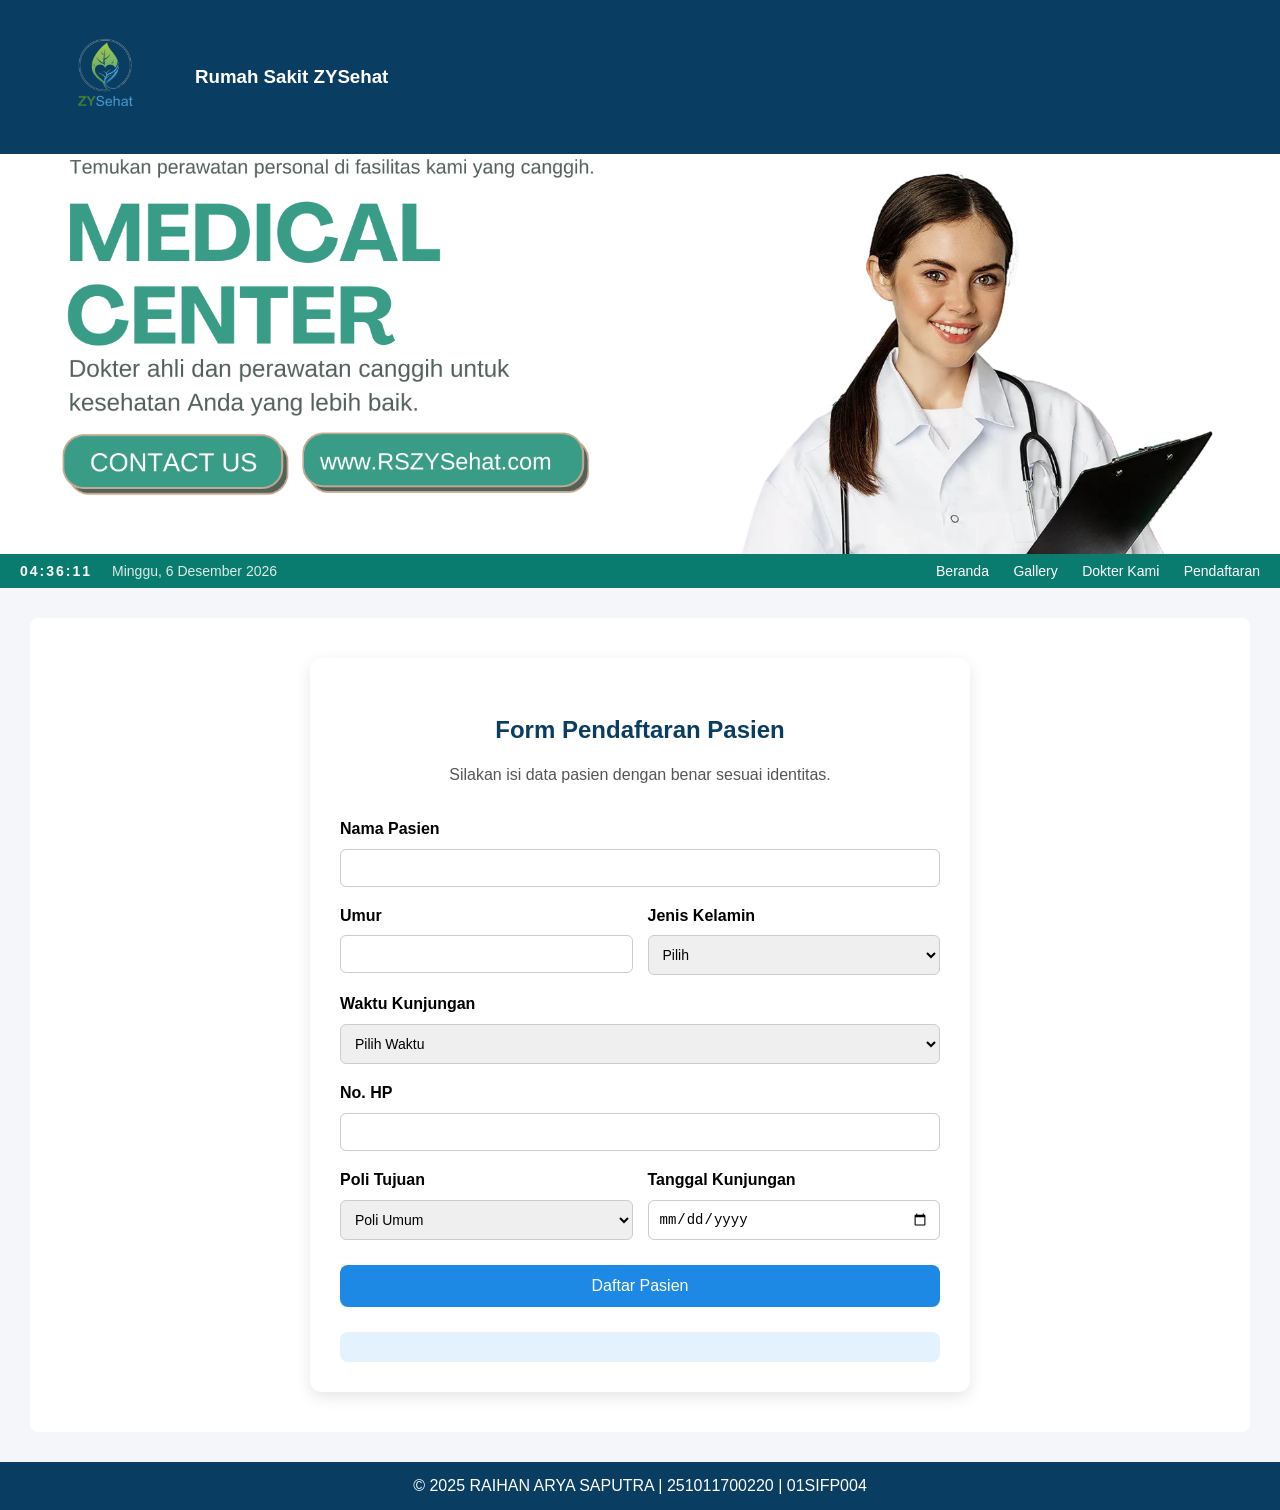
==== pendaftaran.html @ b3568ec8 "Add files via upload" ====
<!DOCTYPE html>
<html lang="id">
<head>
    <meta charset="UTF-8">
    <title>Pendaftaran | RS ZYSehat</title>
    <link rel="stylesheet" href="style.css/warna.css">
</head>
<body>

    <!-- HEADER -->
    <div class="header">
        <div class="logo">
            <img src="img/lego.png" alt="Logo RS ZYSehat">
        </div>
        <h3>Rumah Sakit ZYSehat</h3>
    </div>

    <!-- BANNER -->
    <div class="banner"></div>

    <!-- NAVBAR -->
    <div class="top-bar">
        <div class="top-left">
            <span id="clock" class="top-clock"></span><br>
            <span id="date" class="top-date"></span>
        </div>

        <div class="top-right">
            <a href="index.html">Beranda</a>
            <a href="gallery.html">Gallery</a>
            <a href="dokter.html">Dokter Kami</a>
            <a href="pendaftaran.html">Pendaftaran</a>
        </div>
    </div>

    <!-- PENDAFTARAN -->
    <div class="section pendaftaran">
        <div class="form-card">
            <h2>Form Pendaftaran Pasien</h2>
            <p>Silakan isi data pasien dengan benar sesuai identitas.</p>

            <form onsubmit="daftarPasien(); return false;">
                <div class="form-group">
                    <label>Nama Pasien</label>
                    <input type="text" id="nama" required>
                </div>

                <div class="form-row">
                    <div class="form-group">
                        <label>Umur</label>
                        <input type="number" id="umur" required>
                    </div>

                    <div class="form-group">
                        <label>Jenis Kelamin</label>
                        <select id="jk" required>
                            <option value="">Pilih</option>
                            <option>Laki-laki</option>
                            <option>Perempuan</option>
                        </select>
                    </div>
                </div>

                <div class="form-group">
                    <label>Waktu Kunjungan</label>
                    <select id="waktu" required>
                        <option value="">Pilih Waktu</option>
                    </select>
                </div>


                <div class="form-group">
                    <label>No. HP</label>
                    <input type="tel" id="hp" required>
                </div>

                <div class="form-row">
                    <div class="form-group">
                        <label>Poli Tujuan</label>
                        <select id="poli" required>
                            <option>Poli Umum</option>
                            <option>Poli Anak</option>
                            <option>Poli Gigi</option>
                        </select>
                    </div>

                    <div class="form-group">
                        <label>Tanggal Kunjungan</label>
                        <input type="date" id="tanggal" required>
                    </div>
                </div>

                <button type="submit" class="btn-daftar">Daftar Pasien</button>
            </form>

            <div id="hasil" class="hasil"></div>
        </div>
    </div>


    <!-- FOOTER -->
    <div class="footer">© 2025 RAIHAN ARYA SAPUTRA | 251011700220 | 01SIFP004</div>

    <!-- JAVASCRIPT -->
    <script>
        function updateClock() {
        const now = new Date();

        let jam = now.getHours();
        let menit = now.getMinutes();
        let detik = now.getSeconds();

        jam = jam < 10 ? "0" + jam : jam;
        menit = menit < 10 ? "0" + menit : menit;
        detik = detik < 10 ? "0" + detik : detik;
        
        const namaHari = ["Minggu", "Senin", "Selasa", "Rabu", "Kamis", "Jumat", "Sabtu"];
        const namaBulan = [
            "Januari", "Februari", "Maret", "April", "Mei", "Juni",
            "Juli", "Agustus", "September", "Oktober", "November", "Desember"
        ];

        let hari = namaHari[now.getDay()];
        let tanggal = now.getDate();
        let bulan = namaBulan[now.getMonth()];
        let tahun = now.getFullYear();

        
        document.getElementById("clock").innerHTML =
            jam + ":" + menit + ":" + detik;

        document.getElementById("date").innerHTML =
            hari + ", " + tanggal + " " + bulan + " " + tahun;
        }

        setInterval(updateClock, 1000);
        updateClock();
    </script>


</body>
</html>
---- style.css/warna.css ----
body {
    margin: 0;
    font-family: Arial, sans-serif;
    background: #f5f6fa;
}

/* HEADER & LOGO */
.header {
    background: #0a3d62;
    display: flex;
    align-items: center;
    padding: 0px 30px;
    color: white;
}

.logo img {
    width: 150px;
    margin-right: 15px;
}

/*  JAM DIGITAL & NAVBAR  */
.top-bar {
    display: flex;
    align-items: center;
    justify-content: space-between;
    padding: 8px 20px;
    background-color: #0a7c6f;
}

.top-left {
    display: flex;
    align-items: center;
    gap: 10px; 
}

.top-date {
    font-size: 14px;
    opacity: 0.85;
    color: #ffffff;
}

.top-clock {
    font-size: 14px;
    font-weight: 600;
    color: #ffffff;
    letter-spacing: 2px;
}

.top-right a {
    color: #ffffff;
    text-decoration: none;
    margin-left: 20px;
    font-size: 14px;
    font-weight: 500;
}

.top-right a:hover {
    text-decoration: underline;
}

/* BANNER */    
.banner {
    background: url("../img/banner.png");
    background-size: cover;
    background-position: center;
    color: white;
    text-align: center;

    padding: 200px 0;
    width: 100%;
}


/* CONTENT/TEKS */
.section {
    background: white;
    margin: 30px;
    padding: 40px;
    border-radius: 8px;
    line-height: 1.8;
}

.section h2 {
    color: #0a3d62;
}

.section p {
    margin: 10px 0;
}

.section ul {
    list-style: none;
    padding: 0;
}

.section ul li {
    padding: 10px;
    margin-bottom: 8px;
    background: #f1f2f6;
    border-left: 5px solid #0a3d62;
    border-radius: 4px;
}

.section p span {
    font-weight: bold;
    color: #0a3d62;
}

/* GALLERY */
.gallery img {
    width: 200px;
    margin: 10px;
    border-radius: 6px;
}

.gallery {
    text-align: center;
}

.gallery-box {
    display: inline-block;
    width: 300px;
    margin: 15px;
    padding: 15px;
    border: 1px solid #ddd;
    border-radius: 10px;
    background-color: #fff;
    vertical-align: top;
    box-shadow: 0 2px 6px rgba(0,0,0,0.1);
}

.gallery-box img {
    width: 100%;
    border-radius: 8px;
    margin-left: 1px;
}

.gallery-box p {
    margin-top: 10px;
    font-size: 14px;
    color: #555;
    text-align: justify;
}

/* PENDAFTARAN */
.pendaftaran {
    display: flex;
    justify-content: center;
    margin-top: 30px;
}

.form-card {
    background: #ffffff;
    padding: 30px;
    width: 100%;
    max-width: 600px;
    border-radius: 12px;
    box-shadow: 0 5px 15px rgba(0,0,0,0.1);
}

.form-card h2 {
    text-align: center;
    margin-bottom: 10px;
}

.form-card p {
    text-align: center;
    margin-bottom: 25px;
    color: #555;
}

.form-group {
    display: flex;
    flex-direction: column;
    margin-bottom: 15px;
}

.form-group label {
    margin-bottom: 5px;
    font-weight: bold;
}

.form-group input, .form-group select {
    padding: 10px;
    border-radius: 6px;
    border: 1px solid #ccc;
    font-size: 14px;
}

.form-row {
    display: flex;
    gap: 15px;
}

.form-row, .form-group {
    flex: 1;
}

.btn-daftar {
    width: 100%;
    padding: 12px;
    margin-top: 10px;
    background: #1e88e5;
    color: #fff;
    border: none;
    border-radius: 8px;
    font-size: 16px;
    cursor: pointer;
}

.btn-daftar:hover {
    background: #1565c0;
}

/* HASIL PENDAFTARAN */
.hasil {
    margin-top: 25px;
    background: #e3f2fd;
    padding: 15px;
    border-radius: 8px;
    font-size: 14px;
}

/* FOOTER  */
.footer {
    background: #0a3d62;
    color: white;
    text-align: center;
    padding: 15px;
}

/* DOKTER SPESIALIS */
.dokter-container {
    display: flex;
    justify-content: center;
    gap: 25px;
    flex-wrap: wrap;
    margin-top: 25px;
}

.dokter-card {
    background: #ffffff;
    width: 220px;
    text-align: center;
    border-radius: 10px;
    padding: 15px;
    box-shadow: 0 8px 20px rgba(0,0,0,0.1);
    transition: 0.3s;
}

.dokter-card:hover {
    transform: translateY(-5px);
}

.dokter-card img {
    width: 100%;
    height: 220px;
    object-fit: cover;
    border-radius: 8px;
    margin-bottom: 10px;
}

.dokter-card h4 {
    color: #0a3d62;
    margin: 8px 0 5px;
}

.dokter-card p {
    font-size: 14px;
    color: #555;
    margin-bottom: 10px;
}

.dokter-list {
    display: flex;
    flex-direction: column;
    gap: 30px;
    margin-top: 20px;
}

.dokter-row {
    display: flex;
    gap: 25px;
    background: #f9f9f9;
    padding: 20px;
    border-radius: 12px;
    align-items: center;
}

.dokter-foto img {
    width: 180px;
    height: 220px;
    object-fit: cover;
    border-radius: 10px;
}

.dokter-info h3 {
    margin-bottom: 5px;
}

.spesialis {
    color: #1e88e5;
    font-weight: bold;
    margin-bottom: 8px;
}

.deskripsi {
    margin-bottom: 15px;
}

.jadwal-kotak {
    display: flex;
    gap: 10px;
    flex-wrap: wrap;
}

.jadwal-kotak span {
    background: #e3f2fd;
    padding: 10px 14px;
    border-radius: 8px;
    font-size: 14px;
    text-align: center;
    min-width: 120px;
}

/* BUTTON */
.btn-detail {
    display: inline-block;
    padding: 8px 15px;
    background: #1e3799;
    color: white;
    text-decoration: none;
    border-radius: 20px;
    font-size: 14px;
    transition: 0.3s;
}

.btn-detail:hover {
    background: #0a3d62;
}

/* Layanan Utama */
.layanan-container {
    display: grid;
    grid-template-columns: repeat(auto-fit, minmax(220px, 1fr));
    gap: 20px;
    margin-top: 20px;
}

.layanan-card {
    text-decoration: none;
    background: #ffffff;
    padding: 20px;
    border-radius: 12px;
    text-align: center;
    color: #333;
    box-shadow: 0 4px 10px rgba(0,0,0,0.1);
    transition: transform 0.3s, box-shadow 0.3s, background 0.3s;
}

.layanan-card span {
    font-size: 40px;
}

.layanan-card h3 {
    margin: 10px 0;
    color: #0a7c7a;
}

.layanan-card p {
    font-size: 14px;
}

.layanan-card:hover {
    transform: translateY(-5px);
    box-shadow: 0 6px 15px rgba(0,0,0,0.15);
    background: #e0f7f6;
}

/* gabungan layanan */

.rawat-jalan, .rawat-inap, .IGD, .laboratorium, .farmasi-container {
    display: flex;
    flex-direction: column;
    gap: 15px;           
    margin-top: 15px;
}

.rawat-jalan h2, .rawat-inap h2, .IGD h2, .laboratorium h2, .farmasi-container h2 {
    margin-bottom: 8px; 
}

.rawat-jalan-img, .rawat-inap-img, .IGD-img, .laboratorium-img, .farmasi-img {
    display: grid;
    grid-template-columns: repeat(auto-fit, minmax(260px, 1fr));
    gap: 15px;          
    margin-top: 0;    
}

.rawat-jalan-img img, .rawat-inap-img img, .IGD-img img, .laboratorium-img img, .farmasi-img img {
    width: 100%;
    height: 220px;     
    border-radius: 12px;
    box-shadow: 0 4px 12px rgba(0,0,0,0.15);
    object-fit: cover;
}


.rawat-jalan-text, .rawat-inap-text, .IGD-text, .laboratorium-text, .farmasi-text {
    text-align: justify;
    line-height: 1.7;
    margin-top: 5px;  
}
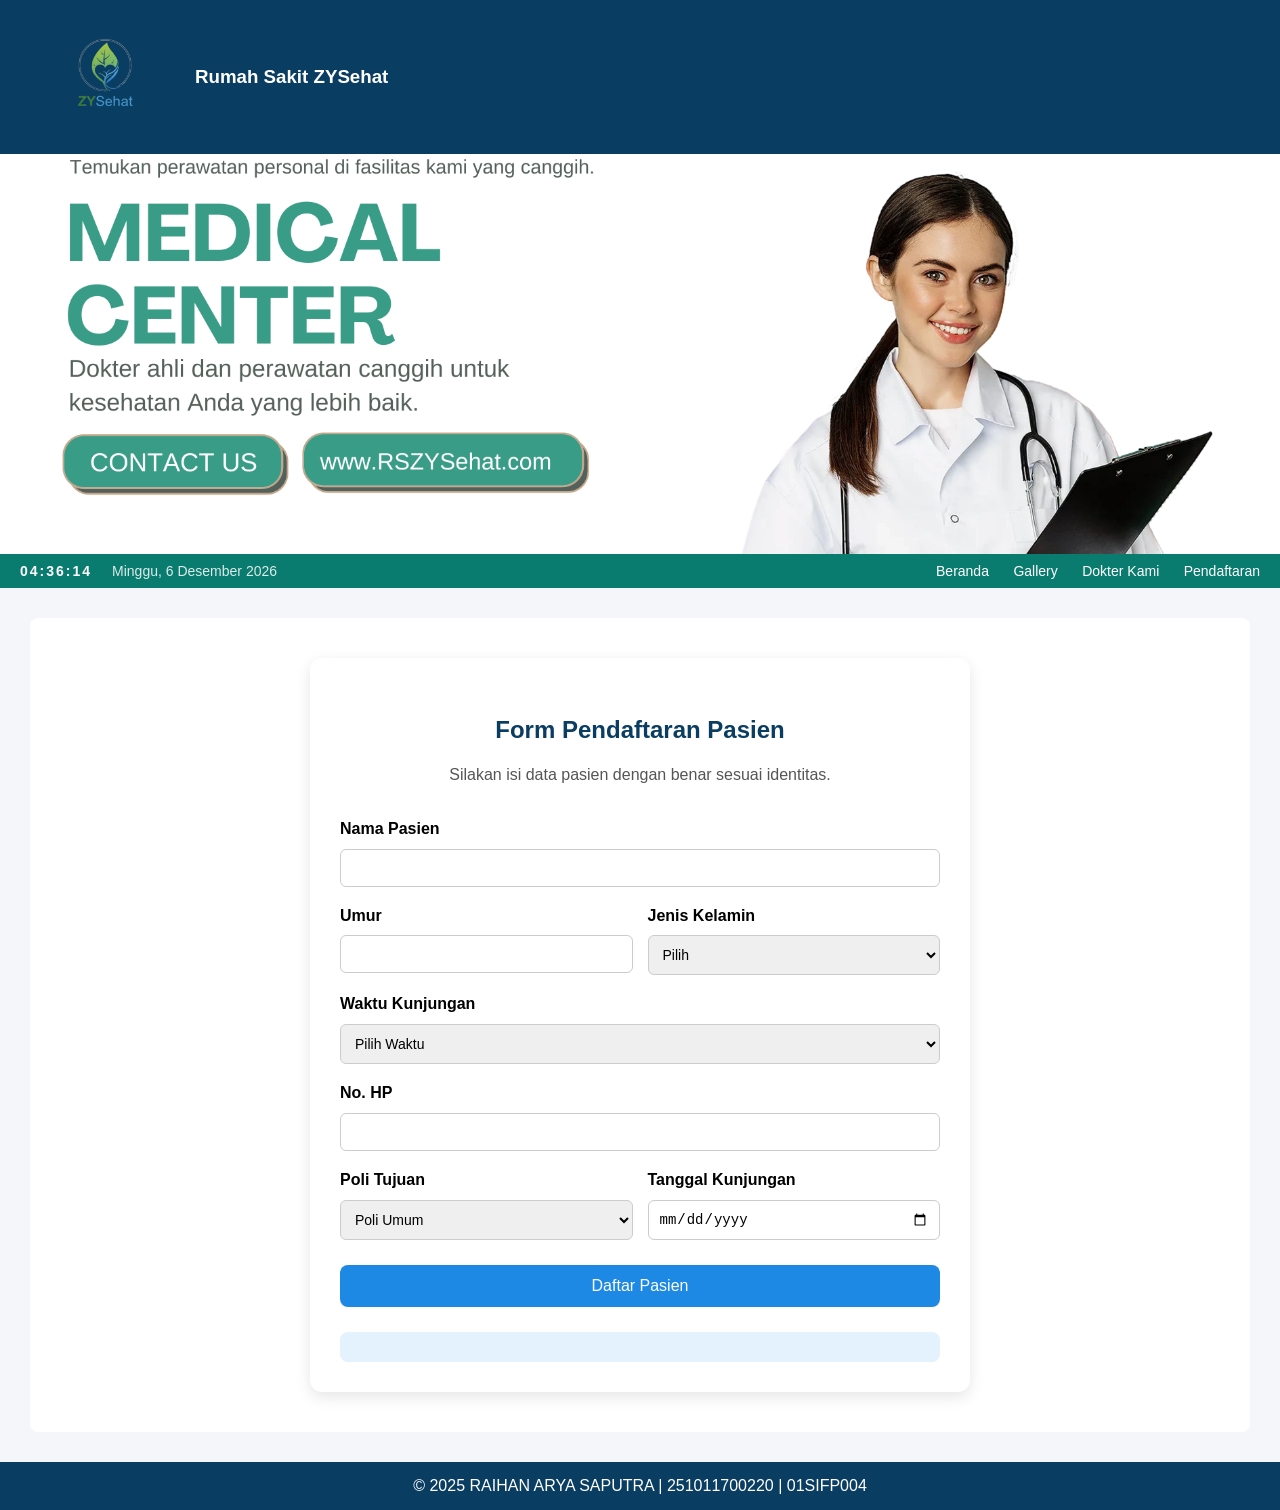
==== commit c5455e40: "Update pendaftaran.html" ====
--- a/pendaftaran.html
+++ b/pendaftaran.html
@@ -80,7 +80,7 @@
                         <select id="poli" required>
                             <option>Poli Umum</option>
                             <option>Poli Anak</option>
-                            <option>Poli Gigi</option>
+                            <option>Poli Bedah</option>
                         </select>
                     </div>
 
@@ -140,3 +140,4 @@
 
 </body>
 </html>
+
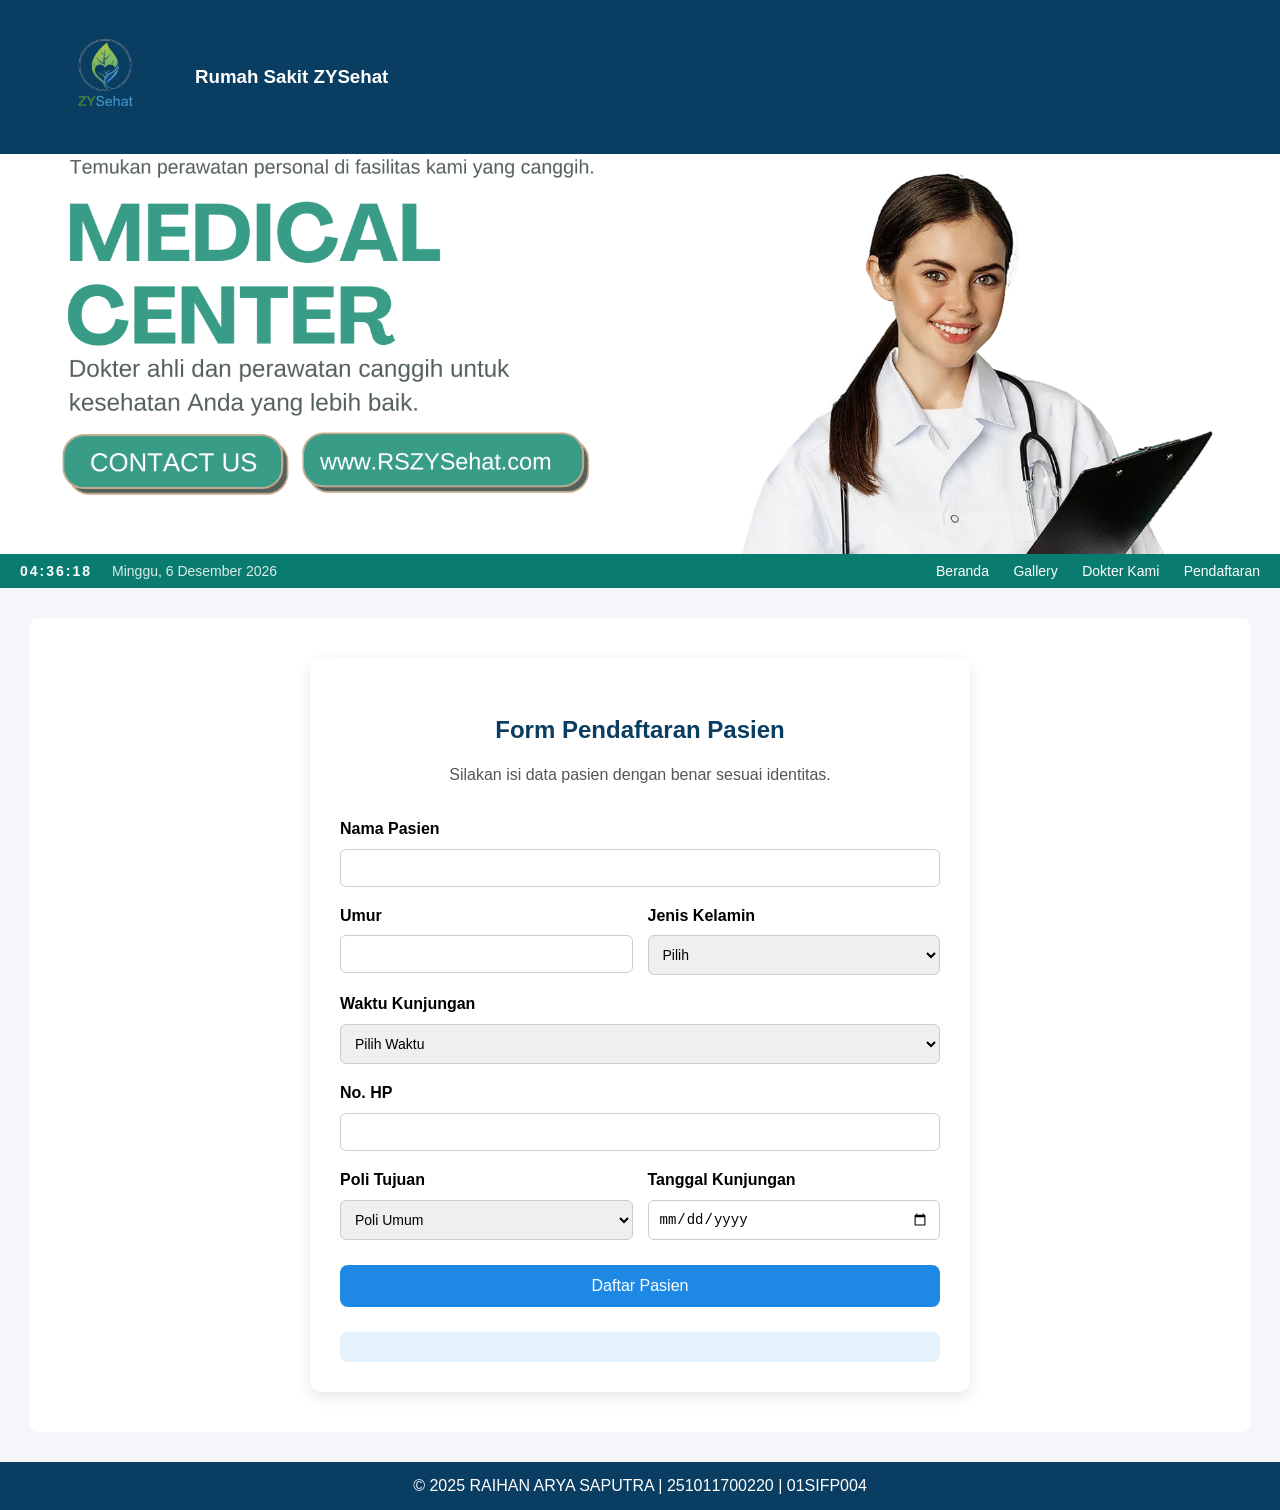
==== commit eafffae0: "Update pendaftaran.html" ====
--- a/pendaftaran.html
+++ b/pendaftaran.html
@@ -103,6 +103,41 @@
 
     <!-- JAVASCRIPT -->
     <script>
+    let antrian = 1;
+
+    const jadwalPoli = {
+        "Poli Umum": ["08.00 - 10.00", "10.00 - 12.00", "16.00 - 18.00"],
+        "Poli Anak": ["09.00 - 11.00", "13.00 - 15.00"],
+        "Poli Gigi": ["08.00 - 11.00", "14.00 - 17.00"]
+    };
+
+    document.getElementById("poli").addEventListener("change", function () {
+        let waktu = document.getElementById("waktu");
+        waktu.innerHTML = `<option value="">Pilih Waktu</option>`;
+
+        if (jadwalPoli[this.value]) {
+            jadwalPoli[this.value].forEach(jam => {
+                let option = document.createElement("option");
+                option.textContent = jam;
+                waktu.appendChild(option);
+            });
+        }
+    });
+
+    function daftarPasien() {
+        document.getElementById("hasil").innerHTML = `
+            <b>Pendaftaran Berhasil</b><br><br>
+            Nama: ${nama.value}<br>
+            Umur: ${umur.value} tahun<br>
+            Jenis Kelamin: ${jk.value}<br>
+            No. HP: ${hp.value}<br>
+            Poli: ${poli.value}<br>
+            Tanggal: ${tanggal.value}<br>
+            Waktu: ${waktu.value}<br>
+            Nomor Antrian: ${antrian++}<br>
+            Waktu Daftar: ${new Date().toLocaleString()}
+        `;
+    }
         function updateClock() {
         const now = new Date();
 
@@ -141,3 +176,4 @@
 </body>
 </html>
 
+
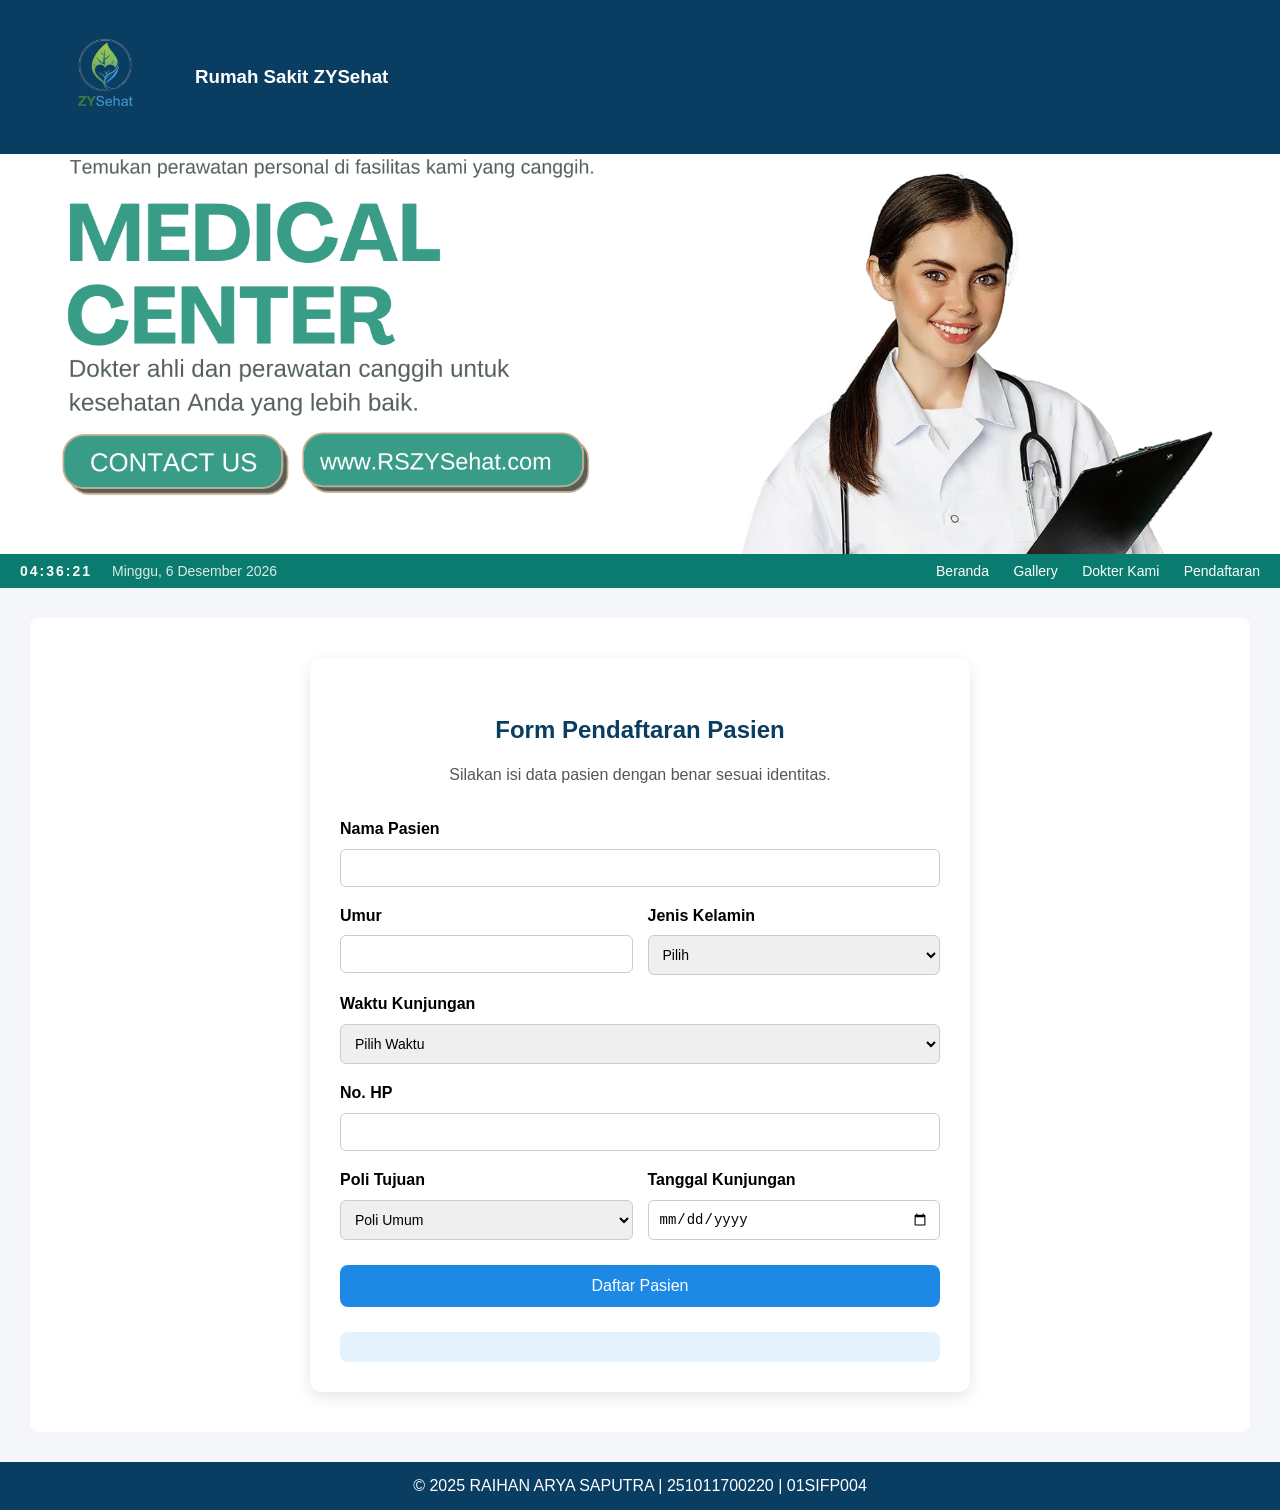
==== commit 5fc45970: "Update pendaftaran.html" ====
--- a/pendaftaran.html
+++ b/pendaftaran.html
@@ -106,9 +106,9 @@
     let antrian = 1;
 
     const jadwalPoli = {
-        "Poli Umum": ["08.00 - 10.00", "10.00 - 12.00", "16.00 - 18.00"],
-        "Poli Anak": ["09.00 - 11.00", "13.00 - 15.00"],
-        "Poli Gigi": ["08.00 - 11.00", "14.00 - 17.00"]
+        "Poli Umum": ["08.00 - 12.00", "09.00 - 12.00", "10.00 - 12.00", "14.00 - 16.00", "12.00 - 15.00"],
+        "Poli Anak": ["09.00 - 13.00", "11.00 - 16.00", "07.00 - 12.00", "12.00 - 15.00"],
+        "Poli Bedah": ["10.00 - 14.00", "09.00 - 13.00", "08.00 - 15.00", "11.00 - 17.00"]
     };
 
     document.getElementById("poli").addEventListener("change", function () {
@@ -177,3 +177,4 @@
 </html>
 
 
+
